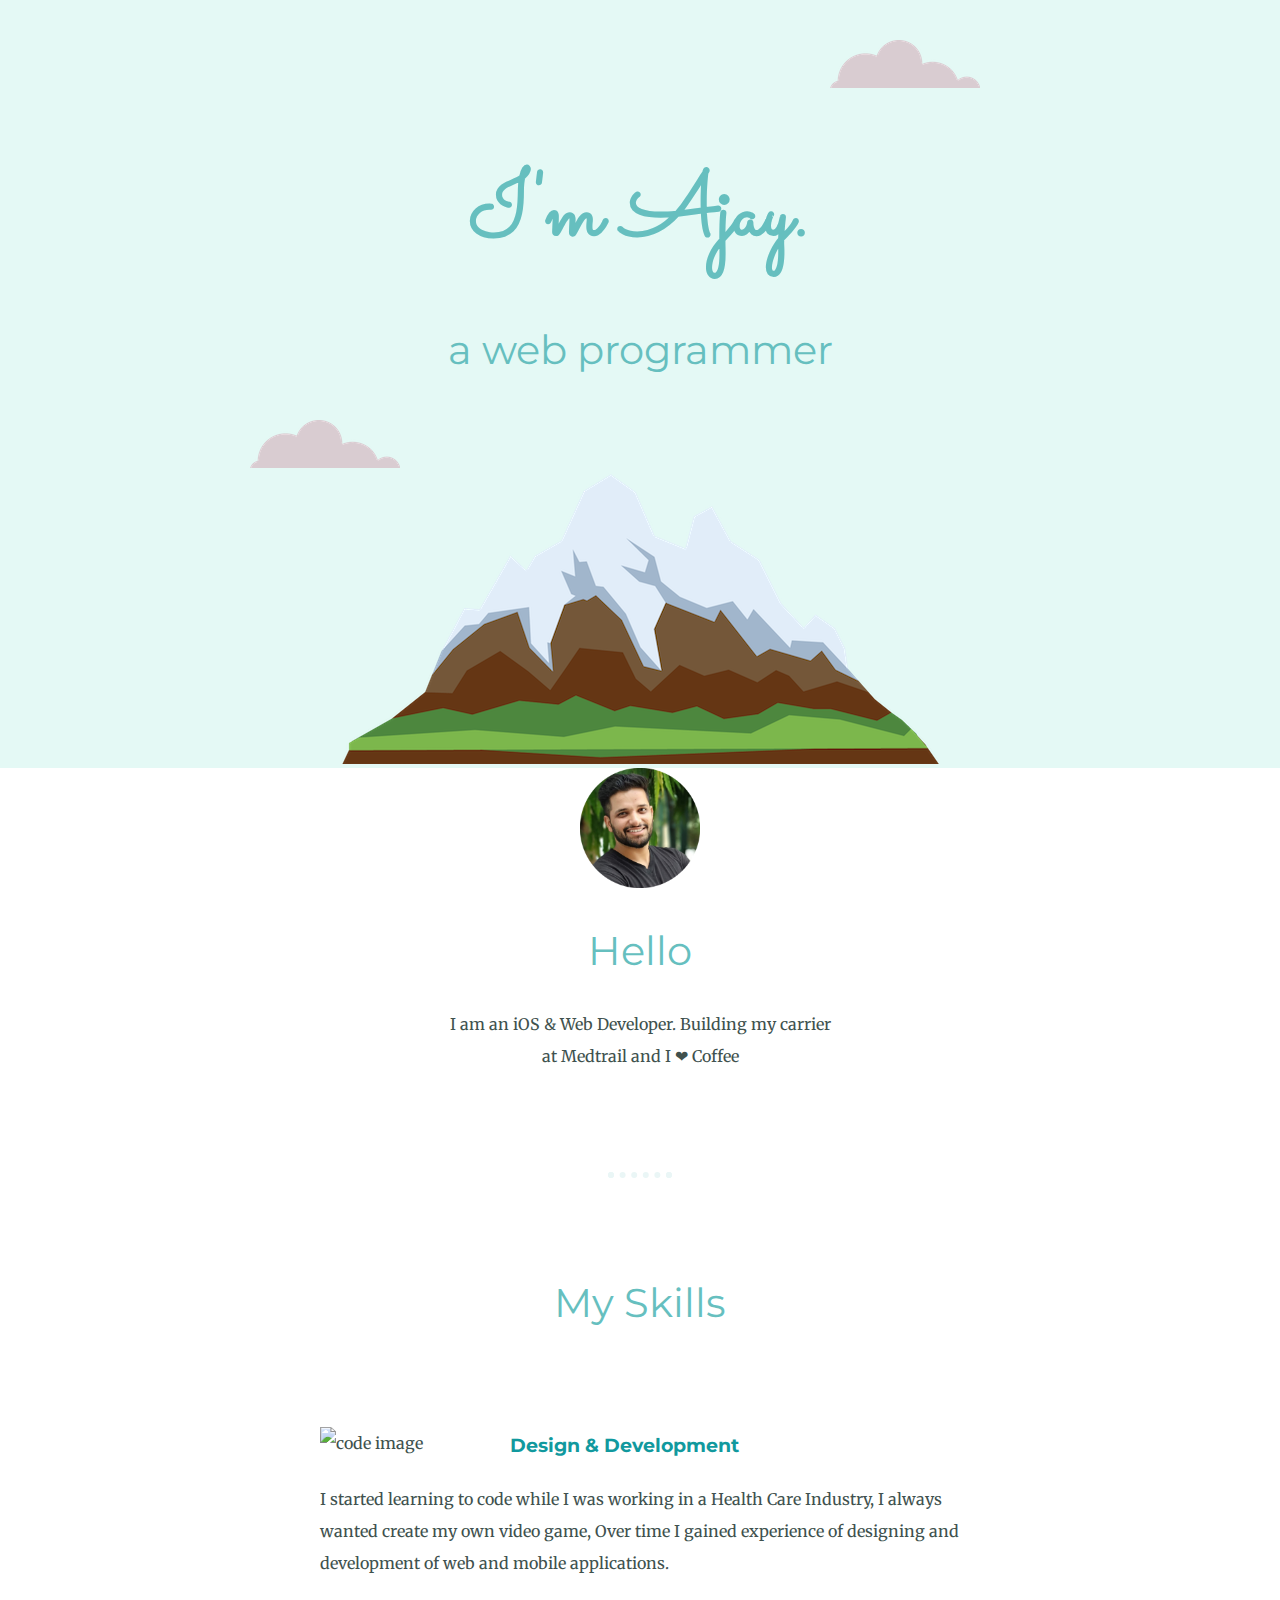
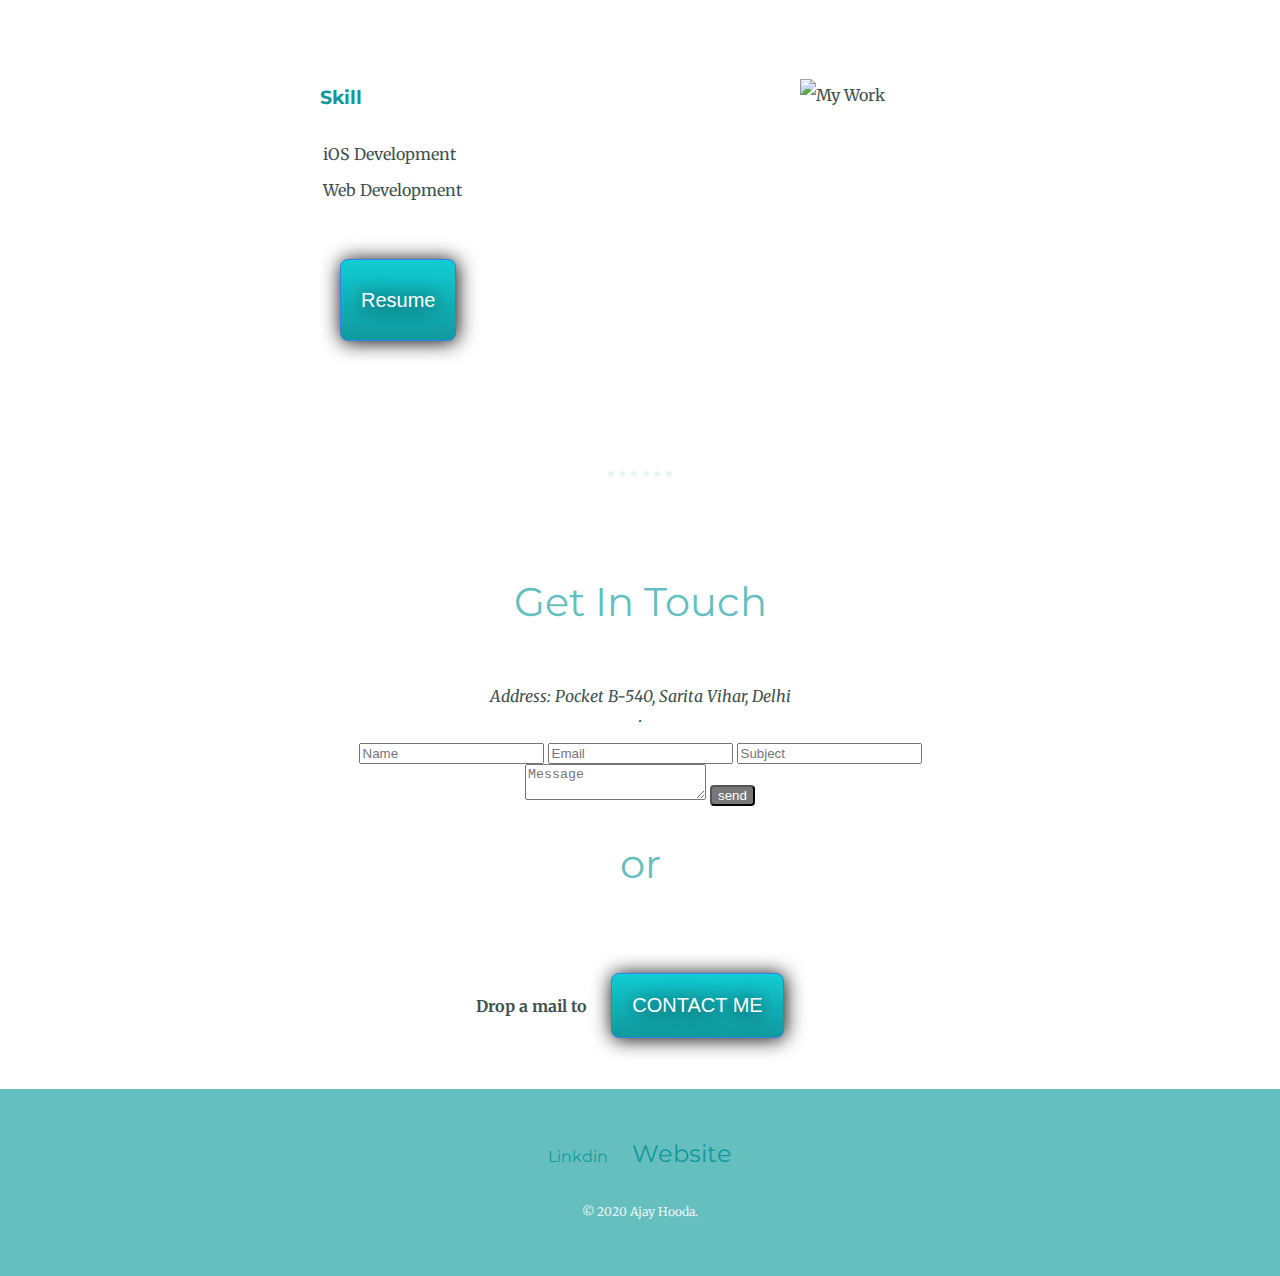
==== index.html @ 6afc0fbb "Add files via upload" ====
<!DOCTYPE html>

 
<html>

<head>
    <meta charset="utf-8">

    <title>Ajay Hooda</title>

<link href="style.css" rel="stylesheet" type="text/css">

   
<link href="favicon.ico" rel="icon">


<link href="https://fonts.googleapis.com/css2?family=Merriweather:ital,wght@1,300&family=Montserrat&family=Open+Sans&family=Roboto&family=Sacramento&display=swap" rel="stylesheet">

</head>

<body>
    <div class="top-container">
    
        <img class="top-cloud" src="Image\cloud.png" alt="cloud">
    
        <h1>I'm Ajay.</h1>
        <h2>a web programmer</h2> 

        <img class="bottom-cloud" src="Image\cloud.png" alt="cloud">

        <img src="Image\mountain.png" alt="mountain">
   
    </div>

          
          <div class="profile">
            <img class="image" src="ajayhooda.png" alt="My Photo">
            <h2>Hello</h2>
            <p class="intro">I am an iOS & Web Developer. Building my carrier at Medtrail and I ❤ Coffee</p>
          </div>
          <hr>

          
          <div class="middle-container">
            
          </div>
          <div class="skills">
            <h2>My Skills</h2>
            <div class="skill-row">
              <img class="Coding-image" src="https://www.flaticon.com/premium-icon/icons/svg/2147/2147796.svg" alt="code image">
              <h3>Design & Development</h3>
              <p>I started learning to code while I was working in a Health Care Industry, I always wanted create my own video game, Over time I gained experience of designing and development of web and mobile applications.</p>
                
            </div>


            <div class="skill-row">
            
            <img class="code-img" src="https://media3.giphy.com/media/xT9IgzoKnwFNmISR8I/giphy.gif?cid=ecf05e472d9edd25d3529ab2e10533f731a8ca398fdd34f8&rid=giphy.gif" alt="My Work">
               
        <h3>Skill</h3>
        <table>
          <tr>
            <td>iOS Development</td>
          </tr>
          <tr>
            <td>Web Development</td>
          </tr>
        </table>
        
        <a target="_blank" class="resume" href="cv.html" class="BUTTON_OWM">Resume</a>
        
        

             </div>
        </div>
        <hr>
        
        <div class="contact-me">
          <h2>Get In Touch</h2>
          
          <p class="contact-message"><address>
           Address: Pocket B-540, Sarita Vihar, Delhi
          </address>.</p>
          
          <form>
            <div style="width: 50%; text-align: center; left: 0; right:0; margin: auto;" class="input-group">
              
              <input type="text" name="name" placeholder="Name">
              <input type="email" name="email" placeholder="Email">
              <d type="number" name="phoneNo" placeholder="Phone Number">
              <input type="text" name="subject" placeholder="Subject">
              <textarea style name="message" placeholder="Message"></textarea>
              <input style="border-radius: 4px; color: white; background: #777777;"
              type="submit" name="Send" value="send">
              <h2>or</h2>
              <br>
              <h4>Drop a mail to
            
           
        <a href="mailto:ajay780790@gmail.com" class="BUTTON_OWM">CONTACT ME</a>
              
      </h4>
      </div>
    </div>
  </form>
      
      
      <div class="bottom-container">
        
        <a target="_blank" class="footer-link" href="https://www.linkedin.com/in/ajay-hooda-919073164">Linkdin</a>
        <a target="_blank" class="footer_link" href="https://ajayhuda.github.io/webpage/">Website</a>
        <p class="copyright">© 2020 Ajay Hooda.</p>
      

        </div>
      </body>
      
</html>
---- style.css ----
body{
    margin: 0px;
    text-align: center;
    font-family: 'Merriweather', serif;
    color: #40514E;
}

h1{
    font-size: 5.625rem;
    margin: 50px auto 0 auto;
    font-family: 'Sacramento', cursive;
    color: #66BFBF;
    padding-bottom:10px;
}

h2{
    font-family: 'Montserrat', sans-serif; 
    font-size: 2.5rem;
    color: #66BFBF;
    font-weight: normal;
}

h3{
    color: #11999E;
    font-family: 'Montserrat', sans-serif;
}

.intro{
width: 30%;
margin: auto;
}

p{
    line-height: 2;
}

hr{
    border: dotted #EAF6F6 6px;
    border-bottom: none;
    width: 4%;
    margin: 100px auto;

}

.top-container{
    background-color:#E4F9F5;
    position: relative;
    padding-top: 100px;
    
    
}

.middle-container{
   margin: 100px 0;
}

.bottom-container{
    background-color: #66BFBF;
    padding: 50px 0 20px;

}

a{
   color: #11999E;
   font-family: 'Montserrat', sans-serif;
    margin: 10px 20px;
    text-decoration: none;

}

a:hover{
    color: #EAF6F6;
}

.image{
    height: 120px;
    width: 120px;
}

.skill-row{
    width: 50%;
    margin: 100px auto 100px auto;
    text-align: left;
    line-height: 2;
}

.Coding-image{
    float: left;
    width: 25%;
    margin-right: 30px;
}

.code-img{
    float: right;
    width: 25%;
    margin-left: 30px;
}

.top-cloud{
    position: absolute;
    right: 300px;
    top: 40px;
}

.bottom-cloud{
    position: absolute;
    left: 250px;
    bottom: 300px;
}

.contact-message{
    width: 40%;
    margin: 40px auto 60px;
}

.footer-link{
    color: #11999E;
}

.BUTTON_OWM {
    background: #11CDD4;
    background-image: -webkit-linear-gradient(top, #11CDD4, #11999E);
    background-image: -moz-linear-gradient(top, #11CDD4, #11999E);
    background-image: -ms-linear-gradient(top, #11CDD4, #11999E);
    background-image: -o-linear-gradient(top, #11CDD4, #11999E);
    background-image: linear-gradient(to bottom, #11CDD4, #11999E);
    -webkit-border-radius: 8px;
    -moz-border-radius: 8px;
    border-radius: 8px;
    color: #FFFFFF;
    font-family: Arial;
    font-size: 20px;
    font-weight: 50;
    padding: 20px;
    box-shadow: 1px 1px 20px 0px #000000;
    -webkit-box-shadow: 1px 1px 20px 0px #000000;
    -moz-box-shadow: 1px 1px 20px 0px #000000;
    text-shadow: 1px 1px 20px #000000;
    border: solid #337FED 1px;
    text-decoration: none;
    display: inline-block;
    cursor: pointer;
    text-align: center;
    margin-bottom: 30px;
 }
 
 .BUTTON_OWM:hover {
    border: solid #337FED 1px;
    background: #30E3CB;
    background-image: -webkit-linear-gradient(top, #30E3CB, #2BC4AD);
    background-image: -moz-linear-gradient(top, #30E3CB, #2BC4AD);
    background-image: -ms-linear-gradient(top, #30E3CB, #2BC4AD);
    background-image: -o-linear-gradient(top, #30E3CB, #2BC4AD);
    background-image: linear-gradient(to bottom, #30E3CB, #2BC4AD);
    -webkit-border-radius: 20px;
    -moz-border-radius: 20px;
    border-radius: 20px;
    text-decoration: none;
 }

 .copyright{
     color: #EAF6F6;
     font-size: 0.75rem;
     padding: 20px 0px;
 }

 .resume{
    margin-top: 50px;
        background: #11CDD4;
        background-image: -webkit-linear-gradient(top, #11CDD4, #11999E);
        background-image: -moz-linear-gradient(top, #11CDD4, #11999E);
        background-image: -ms-linear-gradient(top, #11CDD4, #11999E);
        background-image: -o-linear-gradient(top, #11CDD4, #11999E);
        background-image: linear-gradient(to bottom, #11CDD4, #11999E);
        -webkit-border-radius: 8px;
        -moz-border-radius: 8px;
        border-radius: 8px;
        color: #FFFFFF;
        font-family: Arial;
        font-size: 20px;
        font-weight: 50;
        padding: 20px;
        box-shadow: 1px 1px 20px 0px #000000;
        -webkit-box-shadow: 1px 1px 20px 0px #000000;
        -moz-box-shadow: 1px 1px 20px 0px #000000;
        text-shadow: 1px 1px 20px #000000;
        border: solid #337FED 1px;
        text-decoration: none;
        display: inline-block;
        cursor: pointer;
        text-align: center;
        margin-bottom: 30px;
     }
     
     .resume:hover {
        border: solid #337FED 1px;
        background: #30E3CB;
        background-image: -webkit-linear-gradient(top, #30E3CB, #2BC4AD);
        background-image: -moz-linear-gradient(top, #30E3CB, #2BC4AD);
        background-image: -ms-linear-gradient(top, #30E3CB, #2BC4AD);
        background-image: -o-linear-gradient(top, #30E3CB, #2BC4AD);
        background-image: linear-gradient(to bottom, #30E3CB, #2BC4AD);
        -webkit-border-radius: 20px;
        -moz-border-radius: 20px;
        border-radius: 20px;
        text-decoration: none;
     }
    
 }

 .footer-link{
     height: 40px;
     width: 40px;
 }

 .footer_link{
     font-size: x-large;
     margin-left: 0px;
 }

.linkdin-image{
    height: 60px;
    width: 60px;
    margin-right: 20px;
    
    
}
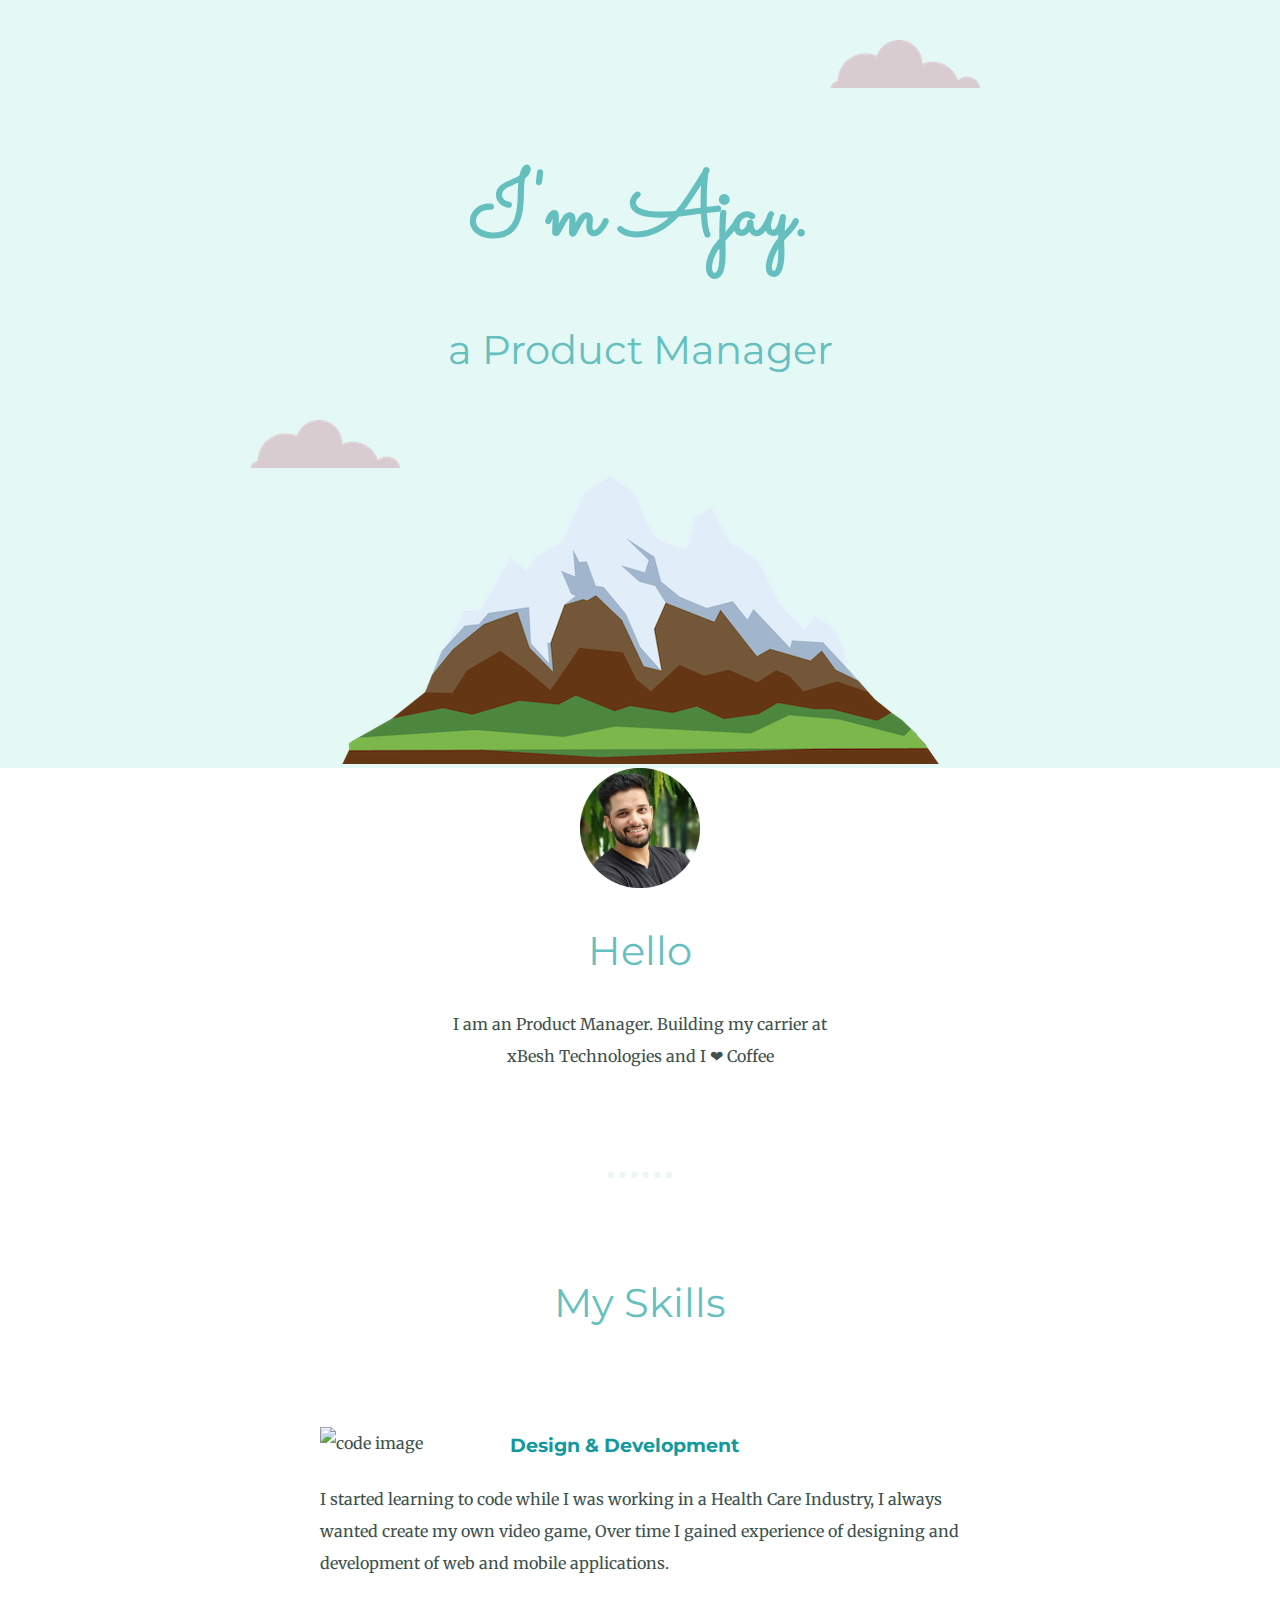
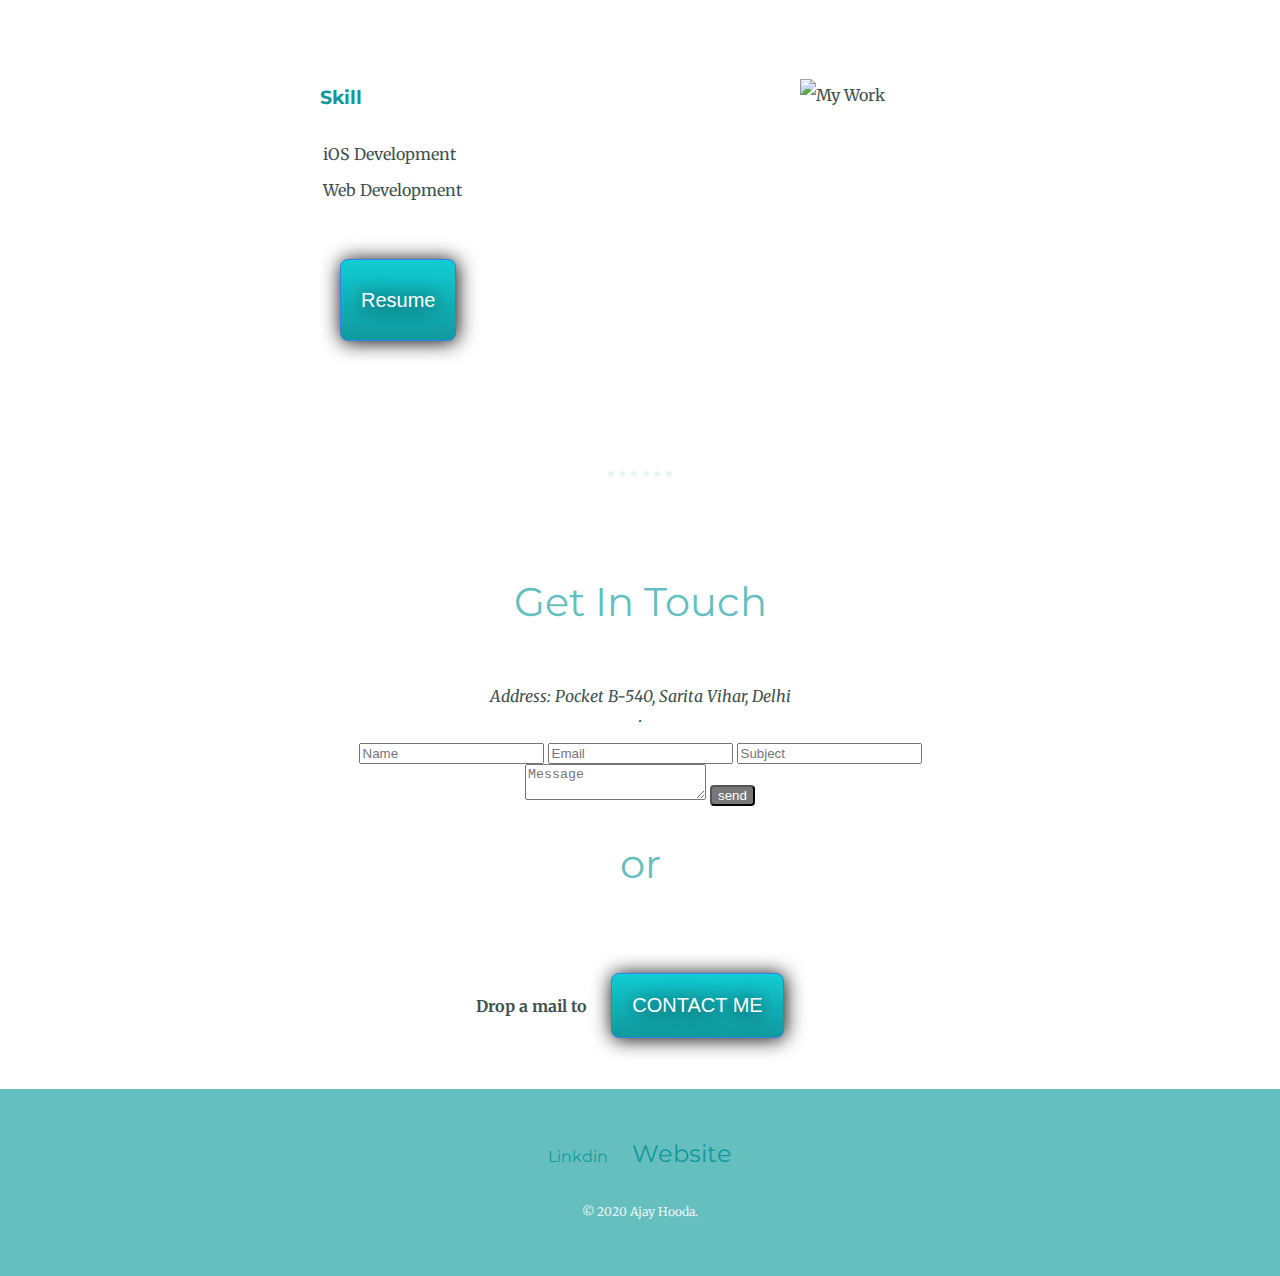
==== commit 02be88e5: "Update index.html" ====
--- a/index.html
+++ b/index.html
@@ -4,6 +4,15 @@
 <html>
 
 <head>
+<!-- Google tag (gtag.js) -->
+<script async src="https://www.googletagmanager.com/gtag/js?id=G-7W03DKZ7PR"></script>
+<script>
+  window.dataLayer = window.dataLayer || [];
+  function gtag(){dataLayer.push(arguments);}
+  gtag('js', new Date());
+
+  gtag('config', 'G-7W03DKZ7PR');
+</script>
     <meta charset="utf-8">
 
     <title>Ajay Hooda</title>
@@ -24,7 +33,7 @@
         <img class="top-cloud" src="Image\cloud.png" alt="cloud">
     
         <h1>I'm Ajay.</h1>
-        <h2>a web programmer</h2> 
+        <h2>a Product Manager</h2> 
 
         <img class="bottom-cloud" src="Image\cloud.png" alt="cloud">
 
@@ -36,7 +45,7 @@
           <div class="profile">
             <img class="image" src="ajayhooda.png" alt="My Photo">
             <h2>Hello</h2>
-            <p class="intro">I am an iOS & Web Developer. Building my carrier at Medtrail and I ❤ Coffee</p>
+            <p class="intro">I am an Product Manager. Building my carrier at xBesh Technologies and I ❤ Coffee</p>
           </div>
           <hr>
 
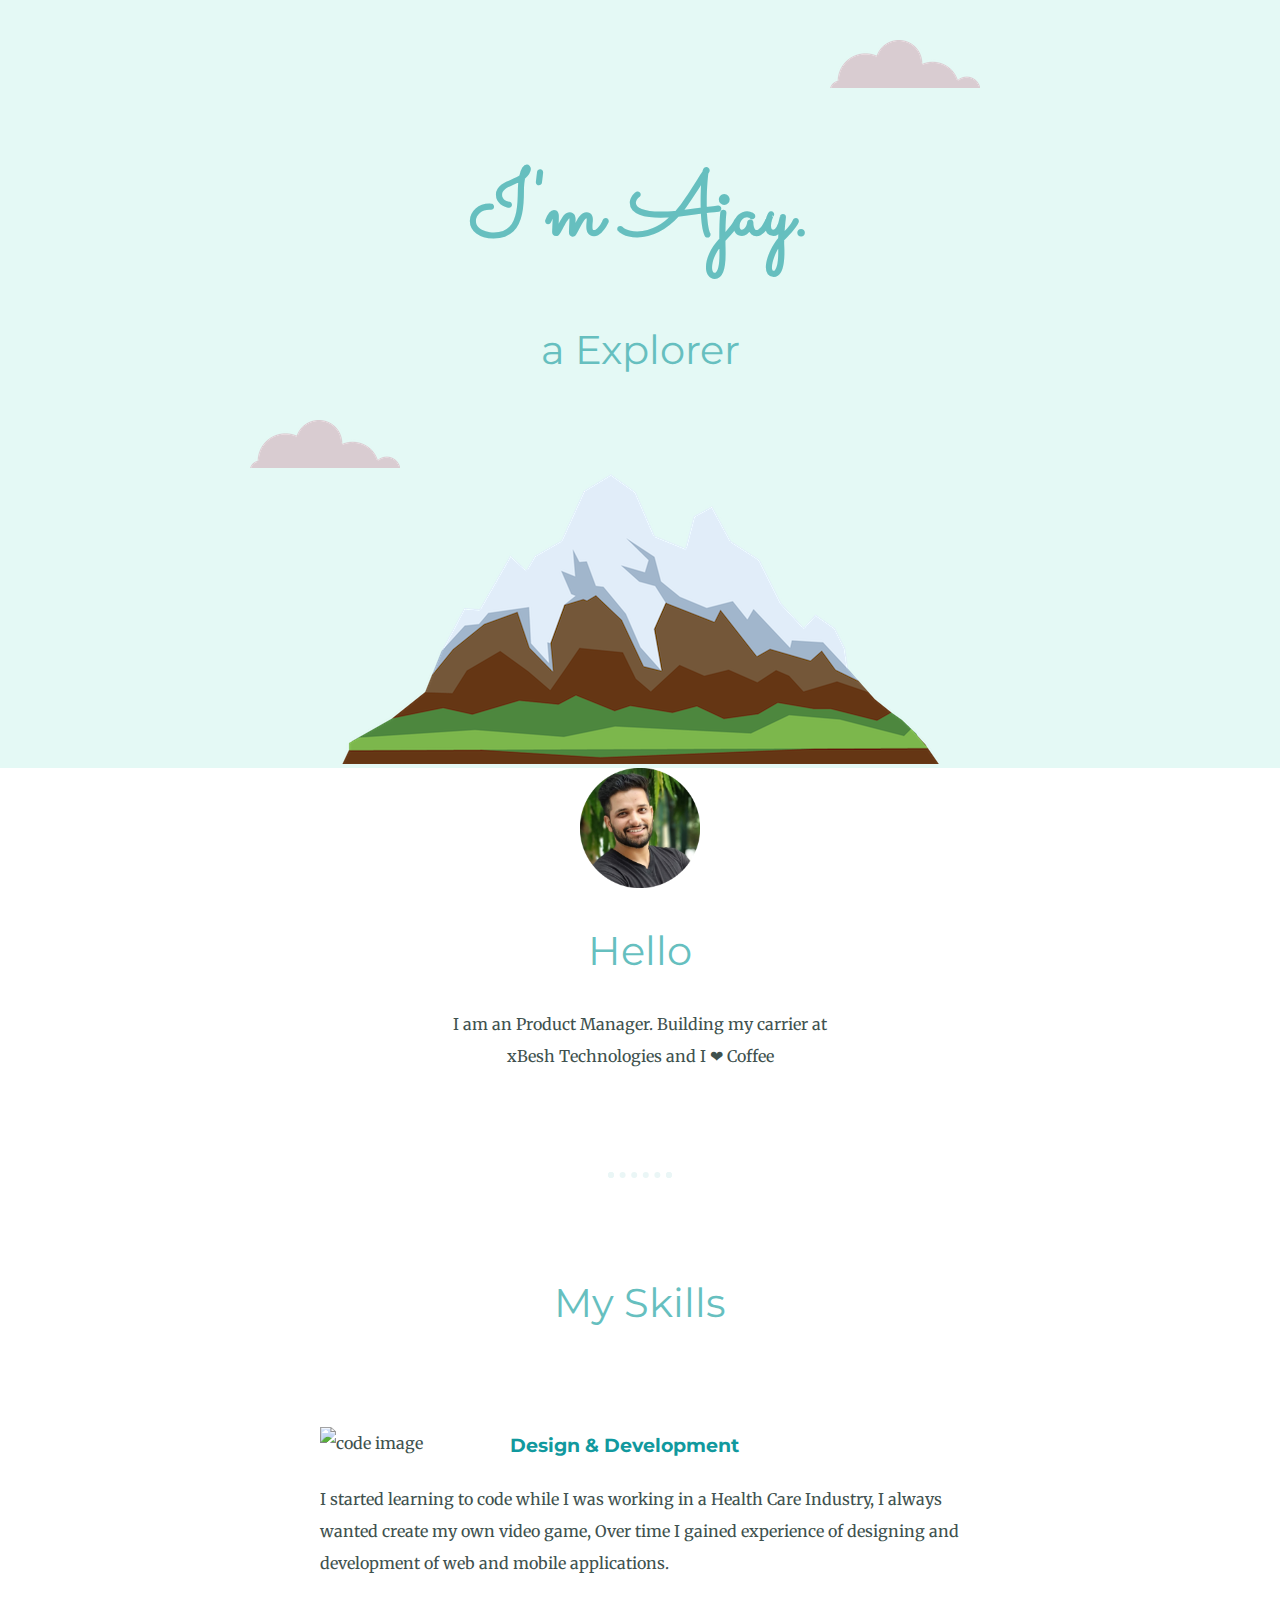
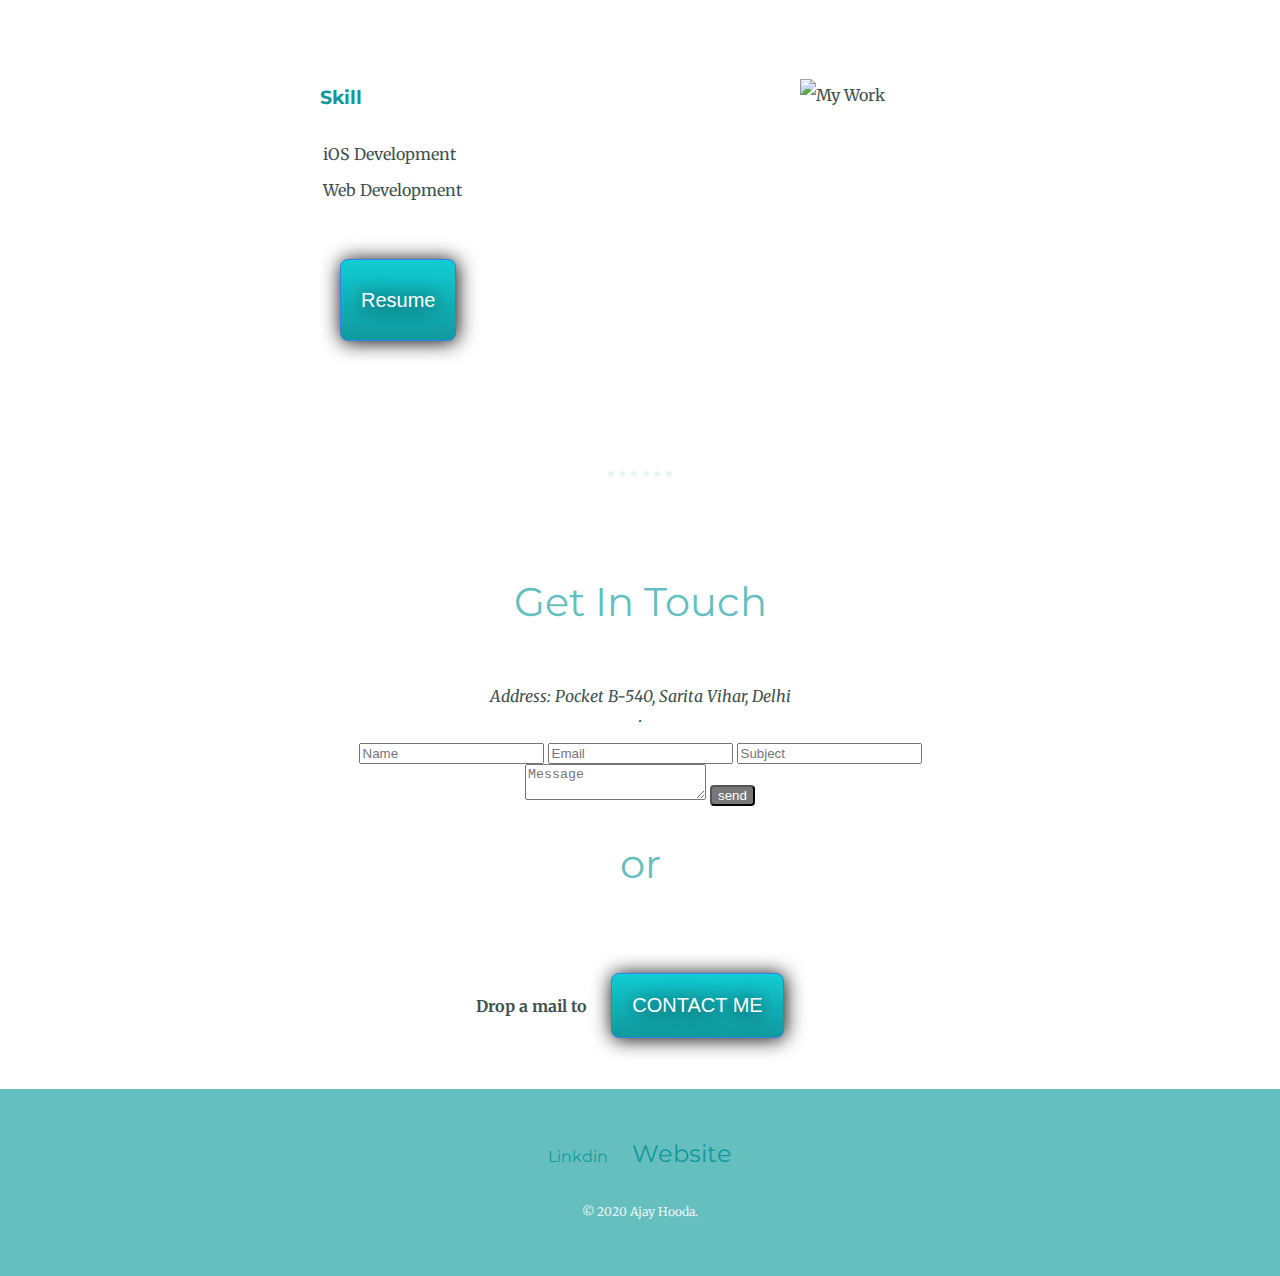
==== commit d0edc6f9: "Update index.html" ====
--- a/index.html
+++ b/index.html
@@ -33,7 +33,7 @@
         <img class="top-cloud" src="Image\cloud.png" alt="cloud">
     
         <h1>I'm Ajay.</h1>
-        <h2>a Product Manager</h2> 
+        <h2>a Explorer</h2> 
 
         <img class="bottom-cloud" src="Image\cloud.png" alt="cloud">
 
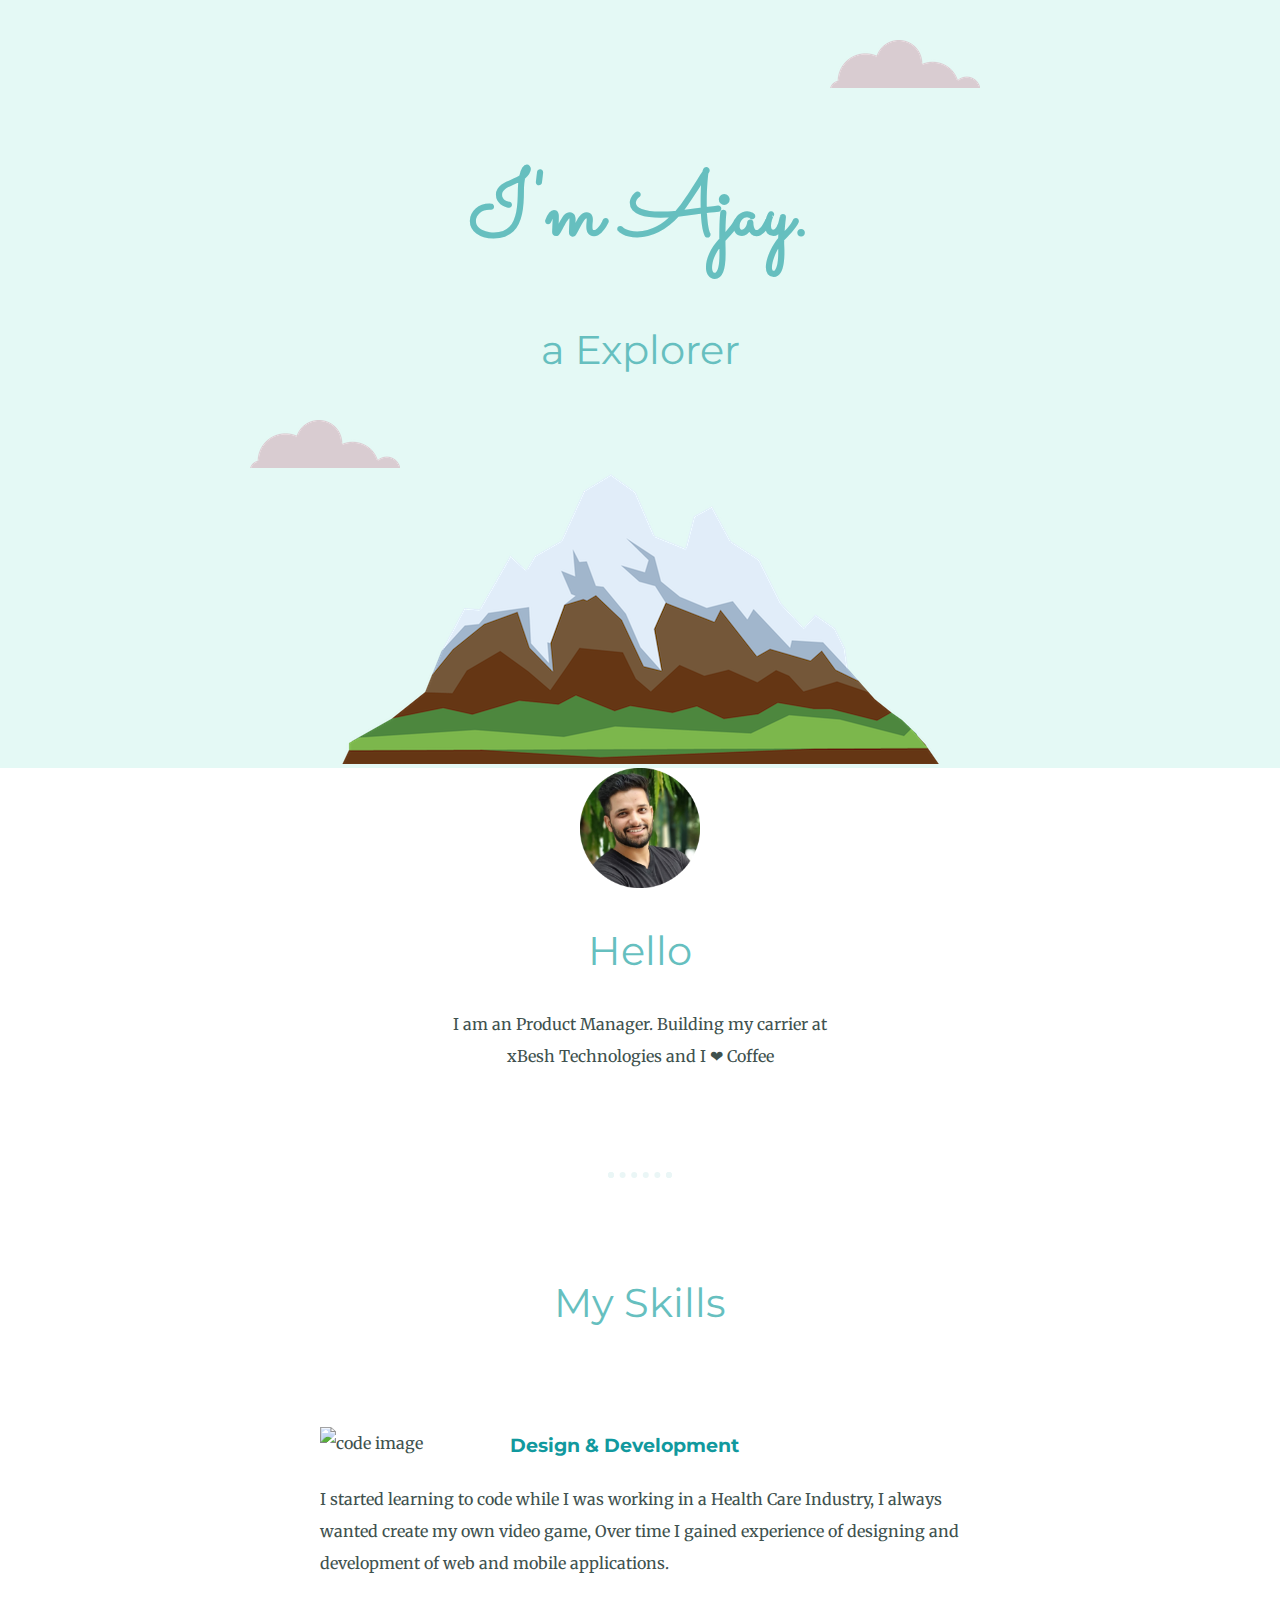
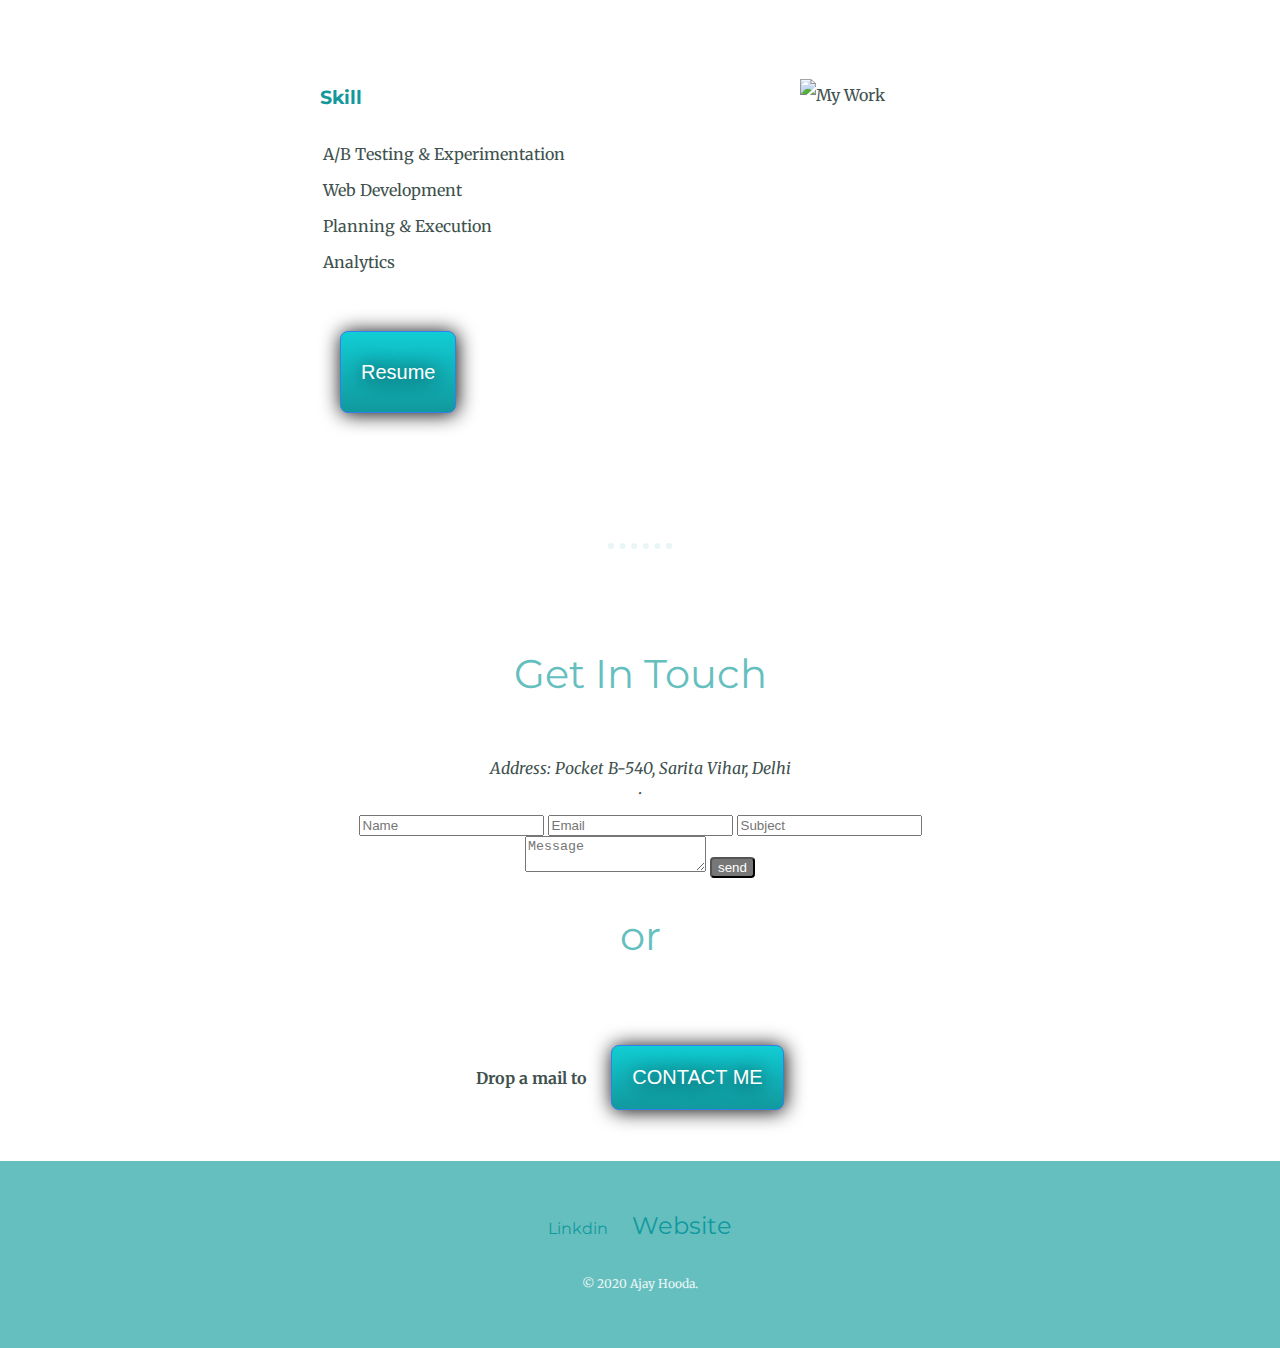
==== commit dfac20bc: "Update index.html" ====
--- a/index.html
+++ b/index.html
@@ -70,11 +70,17 @@
         <h3>Skill</h3>
         <table>
           <tr>
-            <td>iOS Development</td>
+            <td>A/B Testing & Experimentation</td>
           </tr>
           <tr>
             <td>Web Development</td>
           </tr>
+         <tr>
+          <td>Planning & Execution</td>
+         </tr>
+         <tr>
+          <td>Analytics</td>
+         </tr>
         </table>
         
         <a target="_blank" class="resume" href="cv.html" class="BUTTON_OWM">Resume</a>
